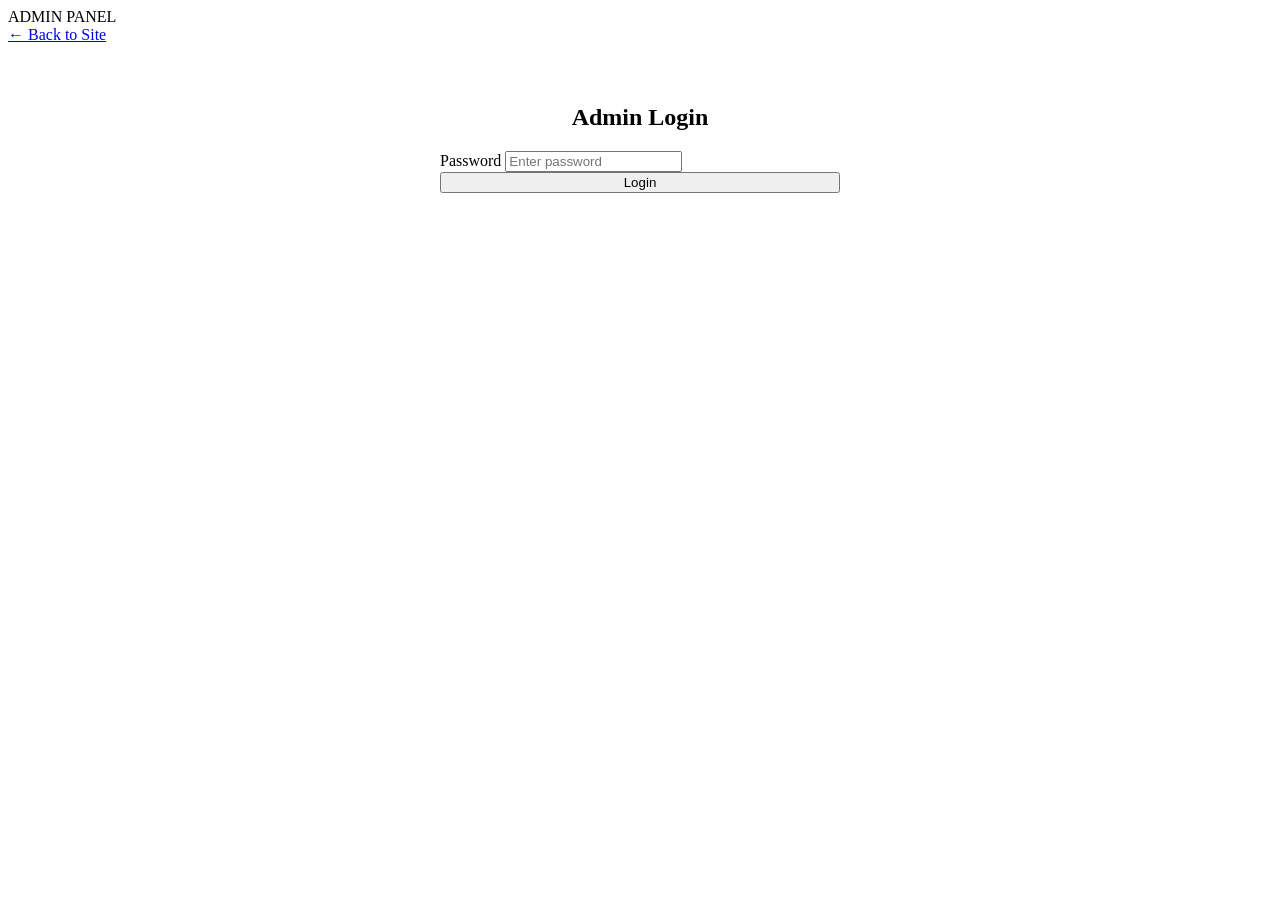
==== index.html @ 03b81c1b "Create index.html" ====
<!DOCTYPE html><html lang="en"><head><meta charset="UTF-8"><meta name="viewport" content="width=device-width, initial-scale=1.0">
<title>Admin Login - Austin Services</title><link rel="stylesheet" href="./css/style.css"><link rel="stylesheet" href="./css/service.css"></head><body>
<header><div class="container nav"><div class="brand">ADMIN PANEL</div><a href="index.html">← Back to Site</a></div></header>

<main class="service-container">
  <!-- LOGIN FORM -->
  <div id="loginBox" class="service-box" style="max-width:400px;margin:60px auto">
    <h2 style="text-align:center">Admin Login</h2>
    <div class="form-group">
      <label>Password</label>
      <input type="password" id="adminPass" placeholder="Enter password">
    </div>
    <button onclick="login()" class="btn btn-whatsapp" style="width:100%">Login</button>
    <p id="errorMsg" style="color:red;text-align:center;margin-top:10px;display:none">Wrong password!</p>
  </div>

  <!-- ADMIN DASHBOARD -->
  <div id="dashboard" style="display:none">
    <div class="service-header">
      <h1>Customer Requests</h1>
      <button onclick="logout()" style="background:#666;color:#fff;border:0;padding:8px 16px;border-radius:8px">Logout</button>
      <button onclick="clearAll()" style="background:red;color:#fff;border:0;padding:8px 16px;border-radius:8px;margin-left:8px">Clear All</button>
    </div>
    <div id="requestsList"></div>
  </div>
</main>

<script>
const ADMIN_PASSWORD = "austin123"; // <-- CHANGE THIS TO YOUR PASSWORD

function login(){
  let pass = document.getElementById('adminPass').value;
  if(pass === ADMIN_PASSWORD){
    localStorage.setItem('austinAdminLoggedIn', 'true');
    showDashboard();
  } else {
    document.getElementById('errorMsg').style.display = 'block';
  }
}

function logout(){
  localStorage.removeItem('austinAdminLoggedIn');
  location.reload();
}

function showDashboard(){
  document.getElementById('loginBox').style.display = 'none';
  document.getElementById('dashboard').style.display = 'block';
  loadRequests();
}

function loadRequests(){
  let requests = JSON.parse(localStorage.getItem('austinRequests') || '[]');
  let list = document.getElementById('requestsList');
  if(requests.length === 0){ 
    list.innerHTML = '<div class="service-box"><p>No requests yet.</p></div>'; 
    return; 
  }
  
  list.innerHTML = requests.reverse().map((r,i) => `
    <div class="service-box">
      <h3>${r.service}</h3>
      <p><b>Time:</b> ${r.time}</p>
      ${Object.keys(r.details).map(key => `<p><b>${key}:</b> ${r.details[key]}</p>`).join('')}
    </div>
  `).join('');
}

function clearAll(){
  if(confirm('Delete all requests?')){
    localStorage.removeItem('austinRequests');
    loadRequests();
  }
}

// Check if already logged in
if(localStorage.getItem('austinAdminLoggedIn') === 'true'){
  showDashboard();
}

// Allow Enter key to login
document.getElementById('adminPass').addEventListener('keypress', function(e){
  if(e.key === 'Enter') login();
})
</script></body></html>
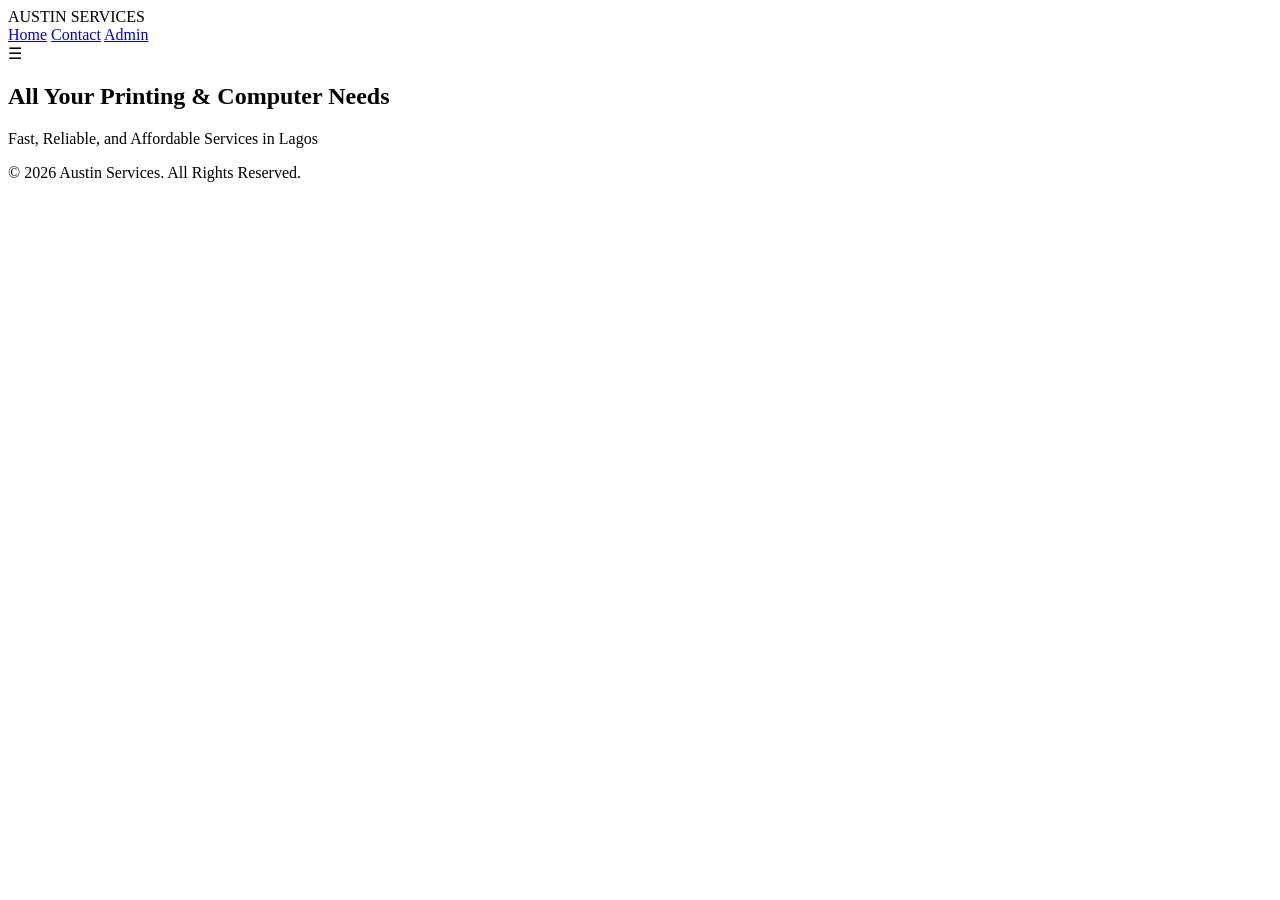
==== commit 5f2d7f02: "Update index.html" ====
--- a/index.html
+++ b/index.html
@@ -1,85 +1,41 @@
-<!DOCTYPE html><html lang="en"><head><meta charset="UTF-8"><meta name="viewport" content="width=device-width, initial-scale=1.0">
-<title>Admin Login - Austin Services</title><link rel="stylesheet" href="./css/style.css"><link rel="stylesheet" href="./css/service.css"></head><body>
-<header><div class="container nav"><div class="brand">ADMIN PANEL</div><a href="index.html">← Back to Site</a></div></header>
+<!DOCTYPE html>
+<html lang="en">
+<head>
+  <meta charset="UTF-8">
+  <meta name="viewport" content="width=device-width, initial-scale=1.0">
+  <title>Austin Services</title>
+  <link rel="stylesheet" href="./css/style.css">
+</head>
+<body>
+  <header>
+  <div class="container nav">
+    <div class="brand">AUSTIN SERVICES</div>
+    <nav class="nav-links" id="navLinks">
+      <a href="index.html">Home</a>
+      <a href="contact.html">Contact</a>
+      <a href="admin.html">Admin</a>
+    </nav>
+    <div class="hamburger" id="hamburger">☰</div>
+  </div>
+</header>
 
-<main class="service-container">
-  <!-- LOGIN FORM -->
-  <div id="loginBox" class="service-box" style="max-width:400px;margin:60px auto">
-    <h2 style="text-align:center">Admin Login</h2>
-    <div class="form-group">
-      <label>Password</label>
-      <input type="password" id="adminPass" placeholder="Enter password">
+  <section class="hero">
+    <div class="container">
+      <h1>All Your Printing & Computer Needs</h1>
+      <p>Fast, Reliable, and Affordable Services in Lagos</p>
     </div>
-    <button onclick="login()" class="btn btn-whatsapp" style="width:100%">Login</button>
-    <p id="errorMsg" style="color:red;text-align:center;margin-top:10px;display:none">Wrong password!</p>
-  </div>
+  </section>
 
-  <!-- ADMIN DASHBOARD -->
-  <div id="dashboard" style="display:none">
-    <div class="service-header">
-      <h1>Customer Requests</h1>
-      <button onclick="logout()" style="background:#666;color:#fff;border:0;padding:8px 16px;border-radius:8px">Logout</button>
-      <button onclick="clearAll()" style="background:red;color:#fff;border:0;padding:8px 16px;border-radius:8px;margin-left:8px">Clear All</button>
+  <main class="container">
+    <div id="servicesGrid" class="grid"></div>
+  </main>
+
+  <footer>
+    <div class="container">
+      <p>© 2026 Austin Services. All Rights Reserved.</p>
     </div>
-    <div id="requestsList"></div>
-  </div>
-</main>
+  </footer>
 
-<script>
-const ADMIN_PASSWORD = "austin123"; // <-- CHANGE THIS TO YOUR PASSWORD
-
-function login(){
-  let pass = document.getElementById('adminPass').value;
-  if(pass === ADMIN_PASSWORD){
-    localStorage.setItem('austinAdminLoggedIn', 'true');
-    showDashboard();
-  } else {
-    document.getElementById('errorMsg').style.display = 'block';
-  }
-}
-
-function logout(){
-  localStorage.removeItem('austinAdminLoggedIn');
-  location.reload();
-}
-
-function showDashboard(){
-  document.getElementById('loginBox').style.display = 'none';
-  document.getElementById('dashboard').style.display = 'block';
-  loadRequests();
-}
-
-function loadRequests(){
-  let requests = JSON.parse(localStorage.getItem('austinRequests') || '[]');
-  let list = document.getElementById('requestsList');
-  if(requests.length === 0){ 
-    list.innerHTML = '<div class="service-box"><p>No requests yet.</p></div>'; 
-    return; 
-  }
-  
-  list.innerHTML = requests.reverse().map((r,i) => `
-    <div class="service-box">
-      <h3>${r.service}</h3>
-      <p><b>Time:</b> ${r.time}</p>
-      ${Object.keys(r.details).map(key => `<p><b>${key}:</b> ${r.details[key]}</p>`).join('')}
-    </div>
-  `).join('');
-}
-
-function clearAll(){
-  if(confirm('Delete all requests?')){
-    localStorage.removeItem('austinRequests');
-    loadRequests();
-  }
-}
-
-// Check if already logged in
-if(localStorage.getItem('austinAdminLoggedIn') === 'true'){
-  showDashboard();
-}
-
-// Allow Enter key to login
-document.getElementById('adminPass').addEventListener('keypress', function(e){
-  if(e.key === 'Enter') login();
-})
-</script></body></html>+  <script src="./js/main.js"></script>
+</body>
+</html>
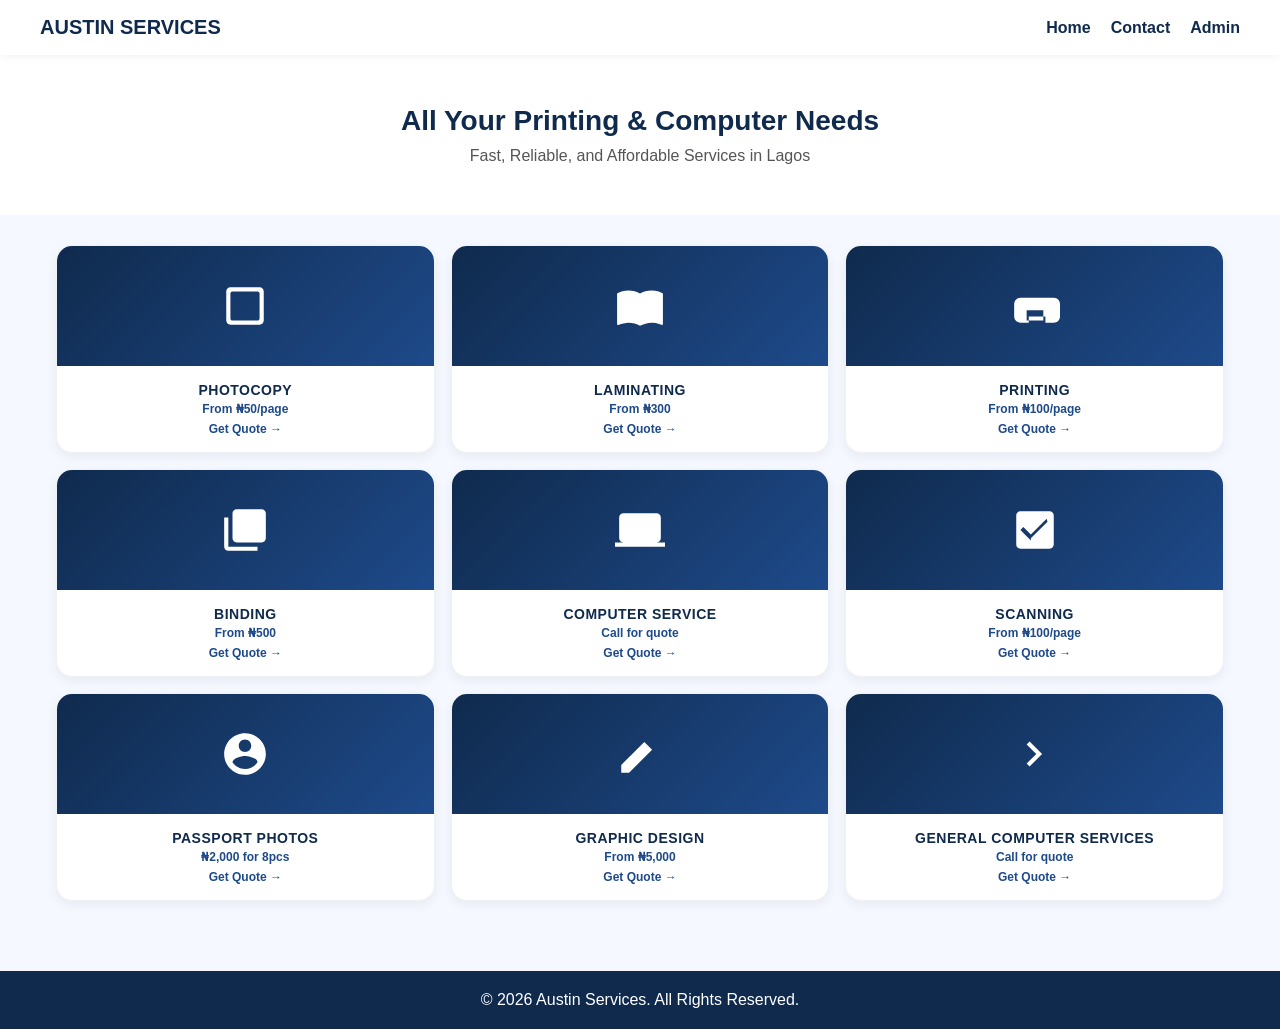
==== commit 06e5b51f: "Update index.html" ====
--- a/index.html
+++ b/index.html
@@ -4,7 +4,7 @@
   <meta charset="UTF-8">
   <meta name="viewport" content="width=device-width, initial-scale=1.0">
   <title>Austin Services</title>
-  <link rel="stylesheet" href="./css/style.css">
+  <link rel="stylesheet" href="./style.css">
 </head>
 <body>
   <header>
@@ -36,6 +36,6 @@
     </div>
   </footer>
 
-  <script src="./js/main.js"></script>
+  <script src="./main.js"></script>
 </body>
 </html>
--- a/style.css
+++ b/style.css
@@ -0,0 +1,75 @@
+:root{
+  --dark: #0f2a4d;
+  --light-blue: #1e4a8a;
+  --bg: #f5f8ff;
+  --white: #fff;
+  --border: #eef2f7;
+}
+
+*{margin:0;padding:0;box-sizing:border-box;font-family: 'Segoe UI', sans-serif}
+body{background:var(--bg);color:var(--dark)}
+.container{max-width:1200px;margin:0 auto;padding:0 16px}
+
+header{background:var(--white);box-shadow:0 2px 8px rgba(0,0,0,.05);position:sticky;top:0;z-index:10}
+.nav{display:flex;justify-content:space-between;align-items:center;padding:16px 0}
+.brand{font-weight:800;font-size:20px;color:var(--dark)}
+.nav-links{display:flex;gap:20px}
+.nav-links a{text-decoration:none;color:var(--dark);font-weight:600}
+.hamburger{display:none;font-size:24px;cursor:pointer}
+
+.hero{text-align:center;padding:50px 20px;background:var(--white)}
+.hero h1{font-size:28px;margin-bottom:10px;color:var(--dark)}
+.hero p{color:#555}
+
+.grid{
+  display:grid;
+  grid-template-columns:repeat(2, 1fr);
+  gap:16px;
+  padding:30px 0 50px;
+}
+@media(min-width:768px){
+  .grid{grid-template-columns:repeat(3, 1fr)}
+}
+
+.card{
+  background:var(--white);
+  border-radius:16px;
+  overflow:hidden;
+  text-align:center;
+  box-shadow:0 4px 12px rgba(0,0,0,.06);
+  text-decoration:none;
+  transition:.3s;
+  border:1px solid var(--border);
+}
+.card:hover{transform:translateY(-5px);box-shadow:0 8px 20px rgba(0,0,0,.1)}
+
+.icon-wrap{
+  width:100%;
+  height:120px;
+  background: linear-gradient(135deg, var(--dark) 0%, var(--light-blue) 100%);
+  display:flex;
+  align-items:center;
+  justify-content:center;
+}
+.icon-wrap svg{
+  width:50px;
+  height:50px;
+  color:var(--white);
+}
+
+.label-wrap{padding:16px 12px}
+.label{font-weight:700;color:var(--dark);font-size:14px;text-transform:uppercase;letter-spacing:0.5px}
+
+footer{background:var(--dark);color:var(--white);text-align:center;padding:20px 0;margin-top:20px}
+.price{font-size:12px;color:var(--light-blue);font-weight:600;margin-top:4px}
+.btn-whatsapp{
+  display:block;
+  background:#25D366;
+  color:#fff;
+  text-decoration:none;
+  font-weight:700;
+  padding:10px;
+  font-size:13px;
+}
+.btn-whatsapp:hover{background:#1DA851}
+.card-link{text-decoration:none;color:inherit}
